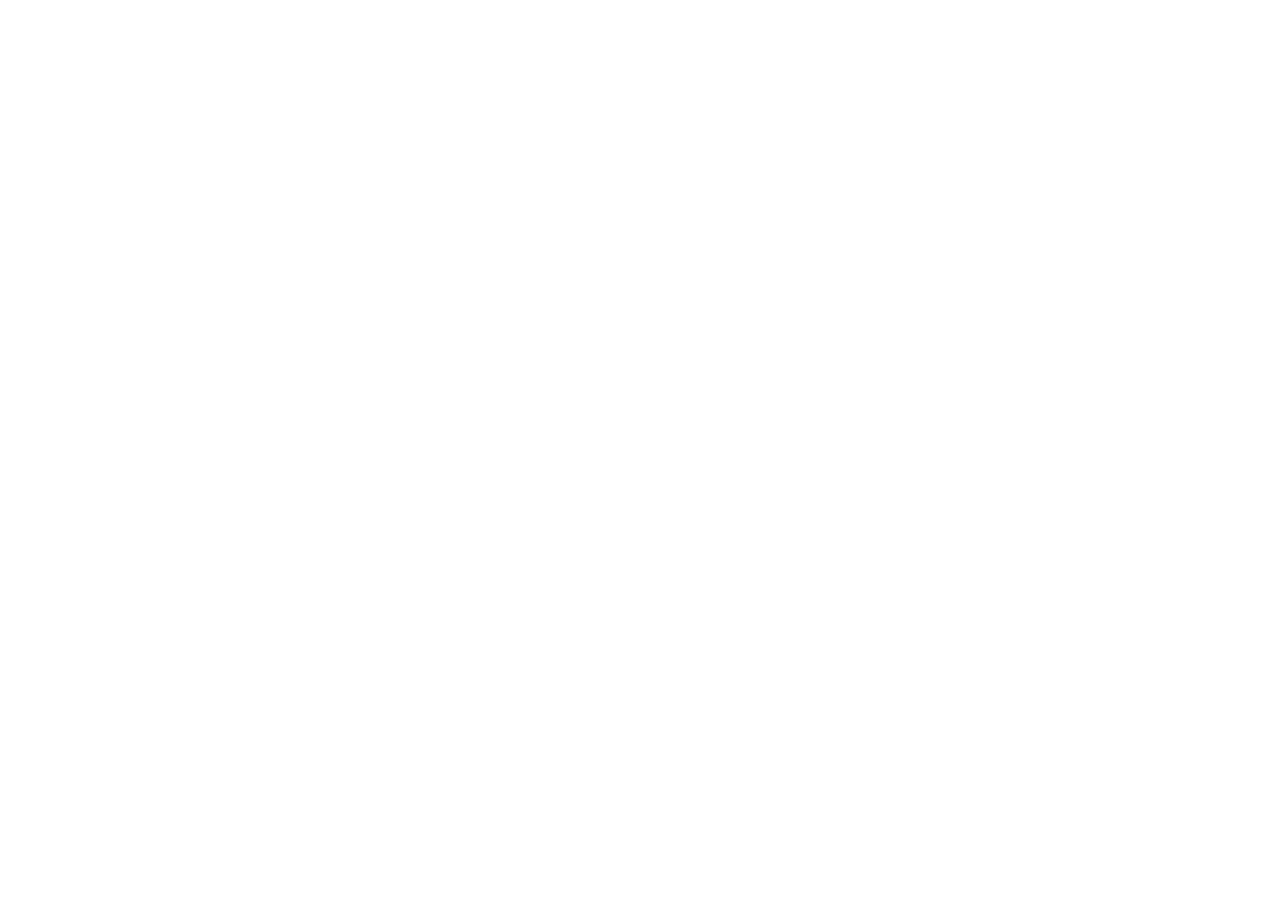
==== index.html @ 49012175 "first commit" ====
<!DOCTYPE html>
<html lang="en">
<head>
    <meta charset="UTF-8">
    <meta http-equiv="X-UA-Compatible" content="IE=edge">
    <meta name="viewport" content="width=device-width, initial-scale=1.0">
    <title>Document</title>
</head>
<body>
    
</body>
</html>
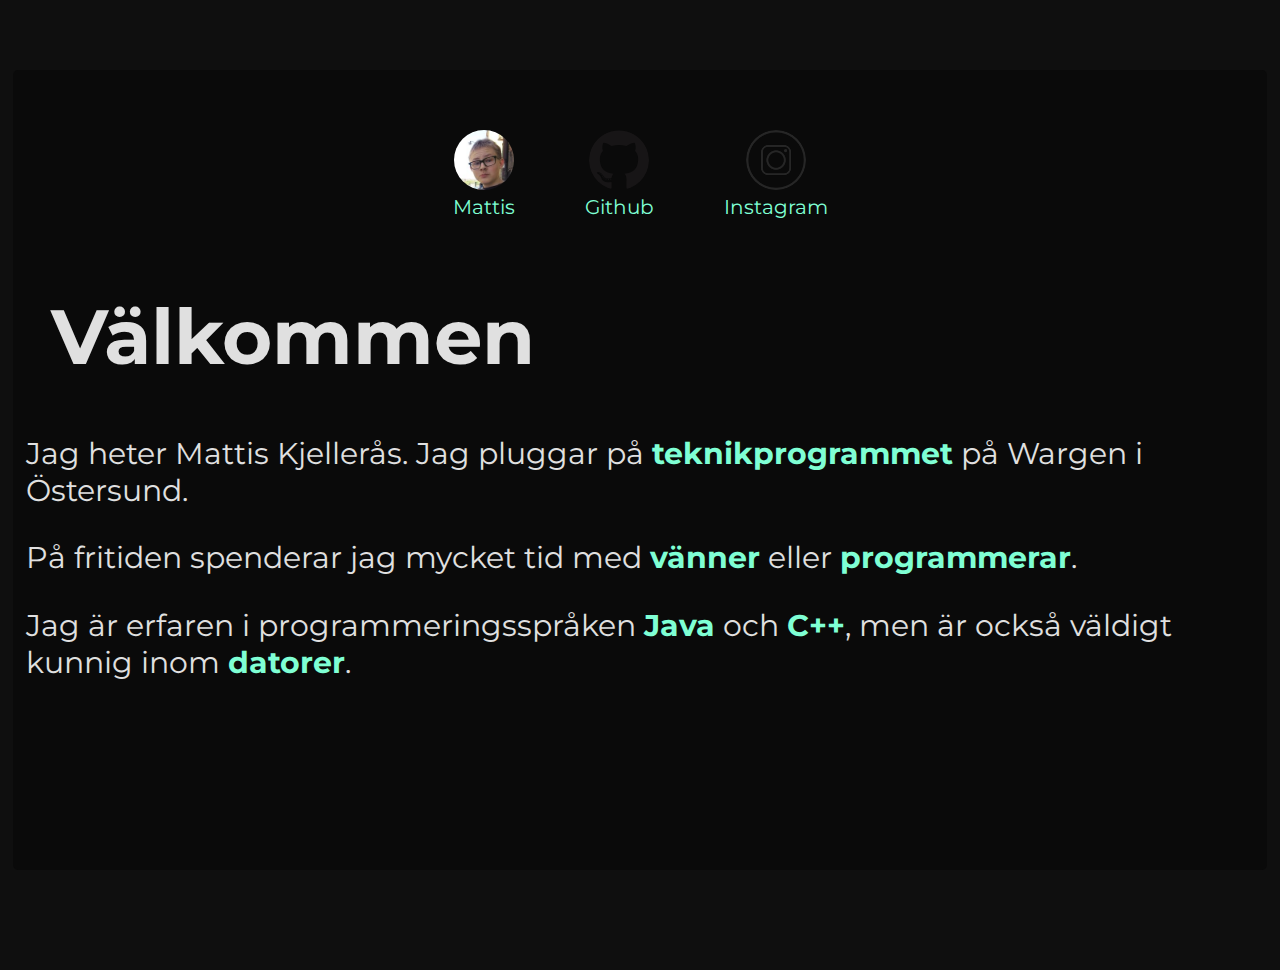
==== commit 777e8e4f: "Probably finished website" ====
--- a/index.html
+++ b/index.html
@@ -1,12 +1,46 @@
 <!DOCTYPE html>
 <html lang="en">
 <head>
-    <meta charset="UTF-8">
-    <meta http-equiv="X-UA-Compatible" content="IE=edge">
-    <meta name="viewport" content="width=device-width, initial-scale=1.0">
-    <title>Document</title>
+	<meta charset="UTF-8">
+	<meta http-equiv="X-UA-Compatible" content="IE=edge">
+	<meta name="viewport" content="width=device-width, initial-scale=1.0">
+	
+	<link rel="stylesheet" href="https://fonts.googleapis.com/css?family=Montserrat">
+
+	<link rel="stylesheet" href="styles.css">
+	<title>Document</title>
 </head>
 <body>
-    
+	<div id= "main" class="main">
+		<div class="inner-container">
+			<header>
+				<ul>
+					<ul>
+						<li><a href="https://mattis.gr8.site"><img src="images/mattis.jpg" id="nav-pic" class="nav-pic"></a></li>
+						<li><a href="https://mattis.gr8.site">Mattis</a></li>
+					</ul>
+
+					<ul>
+						<li><a href="https://github.com/INeedAwesome"><img src="images/GitHub120px.png" id="nav-pic" class="nav-pic"></a></li>
+						<li><a href="https://github.com/INeedAwesome">Github</a></li>
+					</ul>
+
+					<ul>
+						<li><a href="https://www.instagram.com/mattis_kjelleras/"><img src="images/instagram.webp" id="nav-pic" class="nav-pic"></a></li>
+						<li><a href="https://www.instagram.com/mattis_kjelleras/">Instagram</a></li>
+					</ul>
+				</ul>
+			</header>
+			<main>
+				<div class="main-message">
+					<h1 id="valkommen" class="text valkommen">Välkommen</h1>
+					<p id="text" class="text">Jag heter Mattis Kjellerås. Jag pluggar på  <span class="green bold">teknikprogrammet</span> på Wargen i Östersund.</p>
+					<p id="text" class="text">På fritiden spenderar jag mycket tid med <span class="green bold">vänner</span> eller <span class="green bold">programmerar</span>. </p>
+					<p id="text" class="text">Jag är erfaren i programmeringsspråken <span class="green bold">Java</span> och <span class="green bold">C++</span>, men är också väldigt kunnig inom <span class="green bold">datorer</span>. </p>
+				</div>
+			</main>
+
+		</div>
+	</div>
 </body>
 </html>--- a/styles.css
+++ b/styles.css
@@ -0,0 +1,110 @@
+body {
+	background-color: #0F0F0F;
+	font-family: "Montserrat", sans-serif;
+	overflow-y: hidden;
+	overflow-x: hidden;
+	text-decoration: none;
+	
+}
+body, html {
+	width: 100%;
+	height: 100%;
+	margin: 0;
+	padding: 0;
+}
+
+header {
+	text-align: center;
+	
+}
+header ul{
+	padding-left: 5px;
+	padding-right: 5px;
+	padding-top: 20px;
+	font-size: 20px;
+	display: flex;
+	display: inline-table;
+	
+}
+header ul ul li{
+	display: block;
+	margin-left: auto;
+	margin-right: auto;
+	
+}
+header ul li {
+	display:inline;
+	padding-left: 30px;
+	padding-right: 30px;
+	
+}
+header ul li a {
+	text-decoration:none;
+	color: #7FFFD4;
+}
+
+	/* this is if window width is below 900 */
+@media (max-width:900px) {
+	#main {
+		padding: 20px 10px 10px 10px;
+	}
+	header ul {
+		font-size: 16px;
+	}
+	#text {
+		font-size: 1.1em;
+	}
+	#valkommen {
+		font-size: 8vw;
+	}
+	header ul li {
+		padding-left: 10px;
+		padding-right: 10px;
+	}
+	#nav-pic {
+		width: 40px;
+	}
+}
+	/* this is if window width is over 900 */
+@media (min-width:900px) {
+	
+}
+
+.main {
+	padding: 70px 1vw 0px 1vw;
+	height: 100%;
+	
+}
+
+.nav-pic {
+	width: 60px;
+	border-radius: 50%;
+}
+
+.text {
+	padding-left: 1vw;
+	color: #E0E0E0;
+	font-size: 1.9em;
+}
+
+.inner-container {
+	background: #0A0A0A;
+	border-radius: 5px;
+	height: 50em;
+}
+
+.valkommen {
+	font-size: 6vw;
+	padding-left: .5em;
+}
+
+.green {
+	color: #7FFFD4;
+}
+.bold {
+	font-weight: bold;
+}
+
+a:link {
+	text-decoration: none;
+}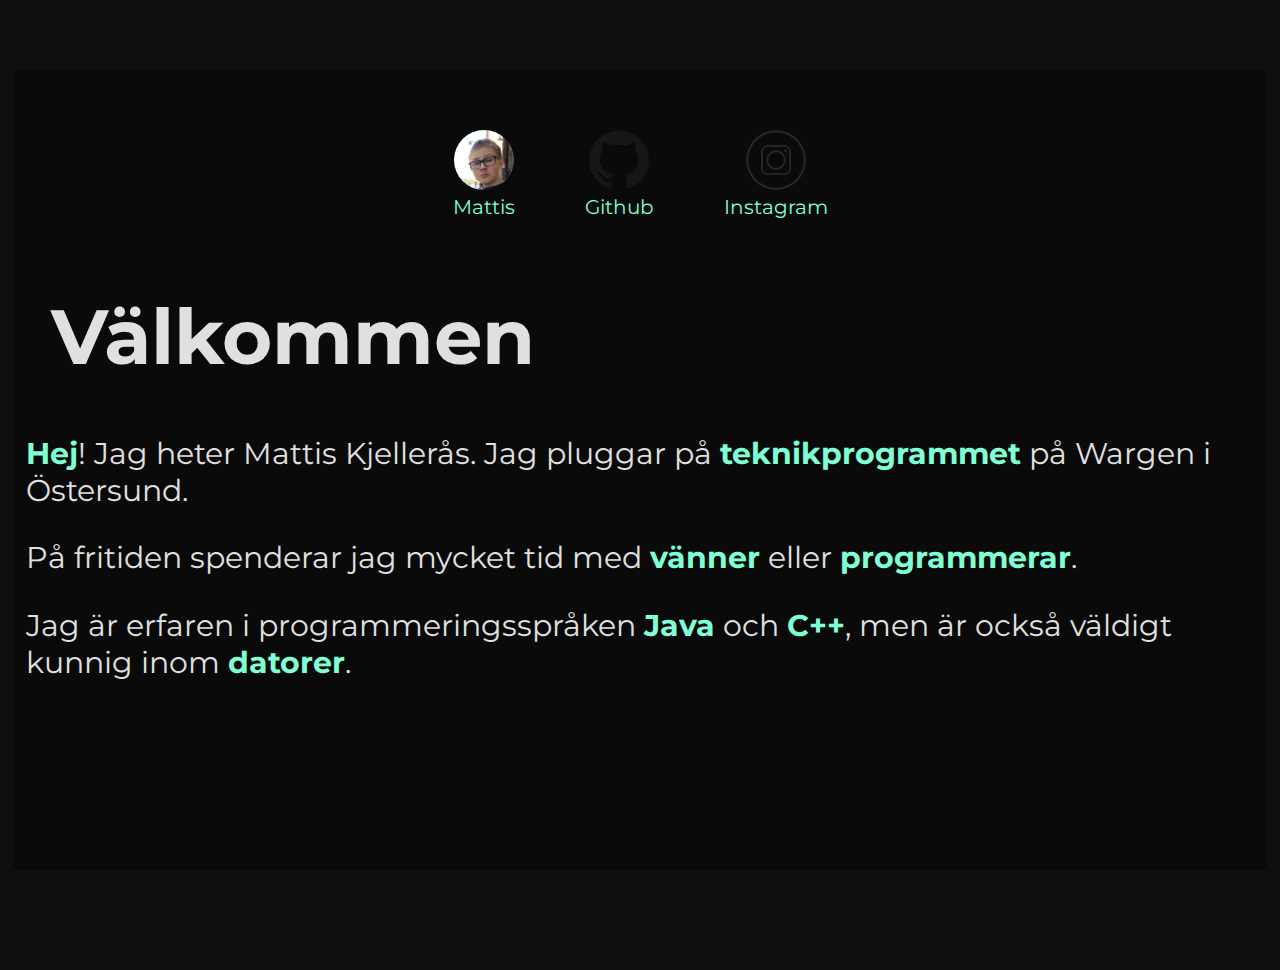
==== commit 0be1da24: "Updated text" ====
--- a/index.html
+++ b/index.html
@@ -5,10 +5,11 @@
 	<meta http-equiv="X-UA-Compatible" content="IE=edge">
 	<meta name="viewport" content="width=device-width, initial-scale=1.0">
 	
+	<link rel="icon" type="image/x-icon" href="/images/favicon-32x32.png" style="border-radius: 50%;">
 	<link rel="stylesheet" href="https://fonts.googleapis.com/css?family=Montserrat">
+	<link rel="stylesheet" href="styles.css">
 
-	<link rel="stylesheet" href="styles.css">
-	<title>Document</title>
+	<title>Mattis K</title>
 </head>
 <body>
 	<div id= "main" class="main">
@@ -34,7 +35,7 @@
 			<main>
 				<div class="main-message">
 					<h1 id="valkommen" class="text valkommen">Välkommen</h1>
-					<p id="text" class="text">Jag heter Mattis Kjellerås. Jag pluggar på  <span class="green bold">teknikprogrammet</span> på Wargen i Östersund.</p>
+					<p id="text" class="text"><span class="green bold">Hej</span>! Jag heter Mattis Kjellerås. Jag pluggar på  <span class="green bold">teknikprogrammet</span> på Wargen i Östersund.</p>
 					<p id="text" class="text">På fritiden spenderar jag mycket tid med <span class="green bold">vänner</span> eller <span class="green bold">programmerar</span>. </p>
 					<p id="text" class="text">Jag är erfaren i programmeringsspråken <span class="green bold">Java</span> och <span class="green bold">C++</span>, men är också väldigt kunnig inom <span class="green bold">datorer</span>. </p>
 				</div>
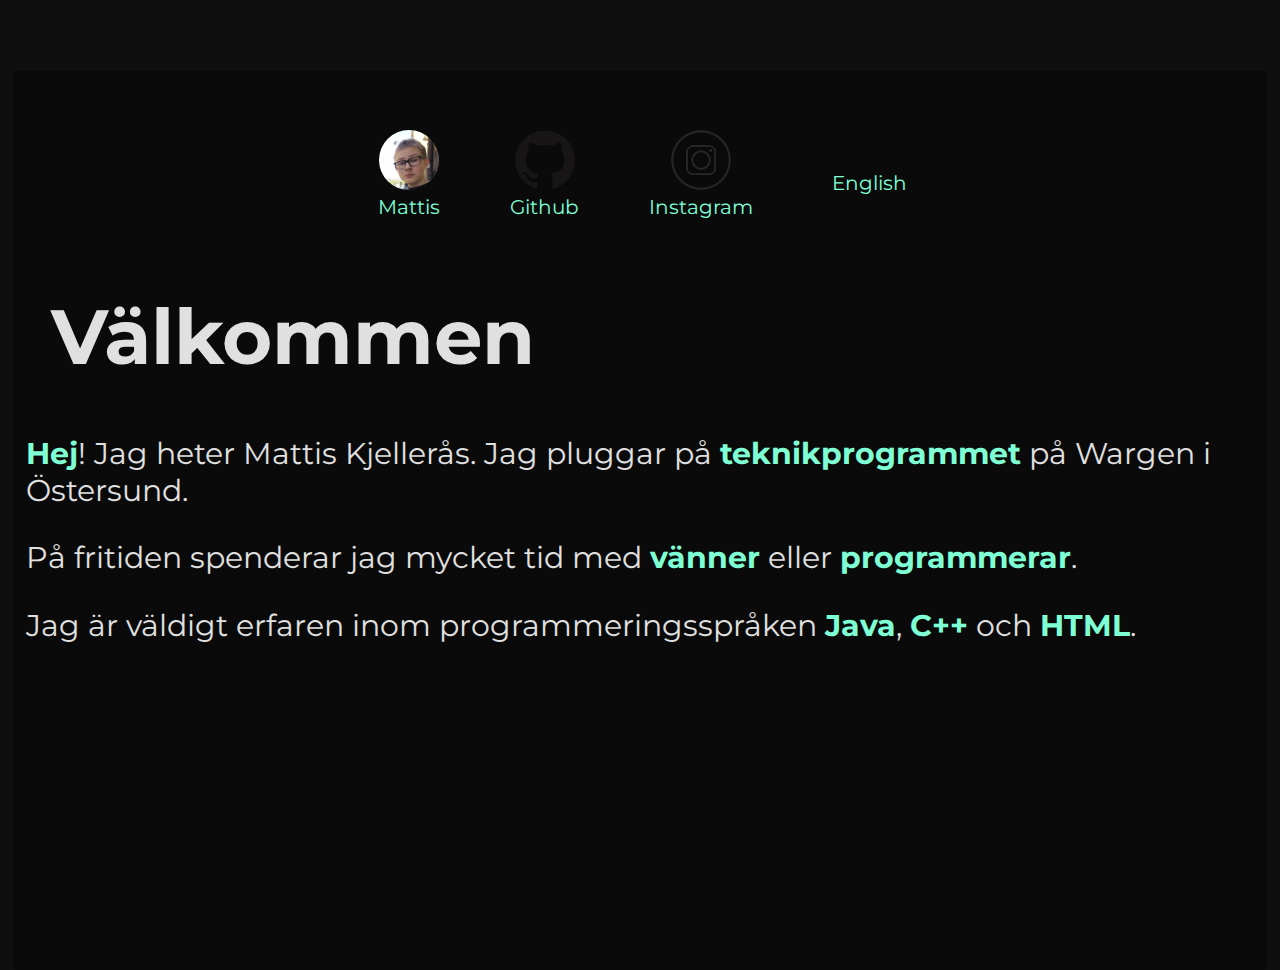
==== commit b8ba7eac: "added english translation" ====
--- a/index.html
+++ b/index.html
@@ -1,5 +1,5 @@
 <!DOCTYPE html>
-<html lang="en">
+<html lang="sv">
 <head>
 	<meta charset="UTF-8">
 	<meta http-equiv="X-UA-Compatible" content="IE=edge">
@@ -31,13 +31,19 @@
 						<li><a href="https://www.instagram.com/mattis_kjelleras/">Instagram</a></li>
 					</ul>
 				</ul>
+
+				<ul>
+					<div>
+						<li><a href="english.html">English</a></li>
+					</div>
+				</ul>
 			</header>
 			<main>
 				<div class="main-message">
 					<h1 id="valkommen" class="text valkommen">Välkommen</h1>
 					<p id="text" class="text"><span class="green bold">Hej</span>! Jag heter Mattis Kjellerås. Jag pluggar på  <span class="green bold">teknikprogrammet</span> på Wargen i Östersund.</p>
 					<p id="text" class="text">På fritiden spenderar jag mycket tid med <span class="green bold">vänner</span> eller <span class="green bold">programmerar</span>. </p>
-					<p id="text" class="text">Jag är erfaren i programmeringsspråken <span class="green bold">Java</span> och <span class="green bold">C++</span>, men är också väldigt kunnig inom <span class="green bold">datorer</span>. </p>
+					<p id="text" class="text">Jag är väldigt erfaren inom programmeringsspråken <span class="green bold">Java</span>, <span class="green bold">C++</span> och <span class="green bold">HTML</span>. </p>
 				</div>
 			</main>
 
--- a/styles.css
+++ b/styles.css
@@ -1,7 +1,7 @@
 body {
 	background-color: #0F0F0F;
 	font-family: "Montserrat", sans-serif;
-	overflow-y: hidden;
+	overflow-y: visible;
 	overflow-x: hidden;
 	text-decoration: none;
 	
@@ -90,12 +90,16 @@
 .inner-container {
 	background: #0A0A0A;
 	border-radius: 5px;
-	height: 50em;
+	height: 100%;
 }
 
 .valkommen {
 	font-size: 6vw;
 	padding-left: .5em;
+}
+
+.right {
+	float: right;
 }
 
 .green {
@@ -107,4 +111,17 @@
 
 a:link {
 	text-decoration: none;
+}
+
+::-webkit-scrollbar {
+	width: 10px;
+}
+
+::-webkit-scrollbar-track {
+	background: #0F0F0F; 
+}
+
+::-webkit-scrollbar-thumb {
+	background: #7FFFD4;
+	border-radius: 6px 0px 0px 6px;
 }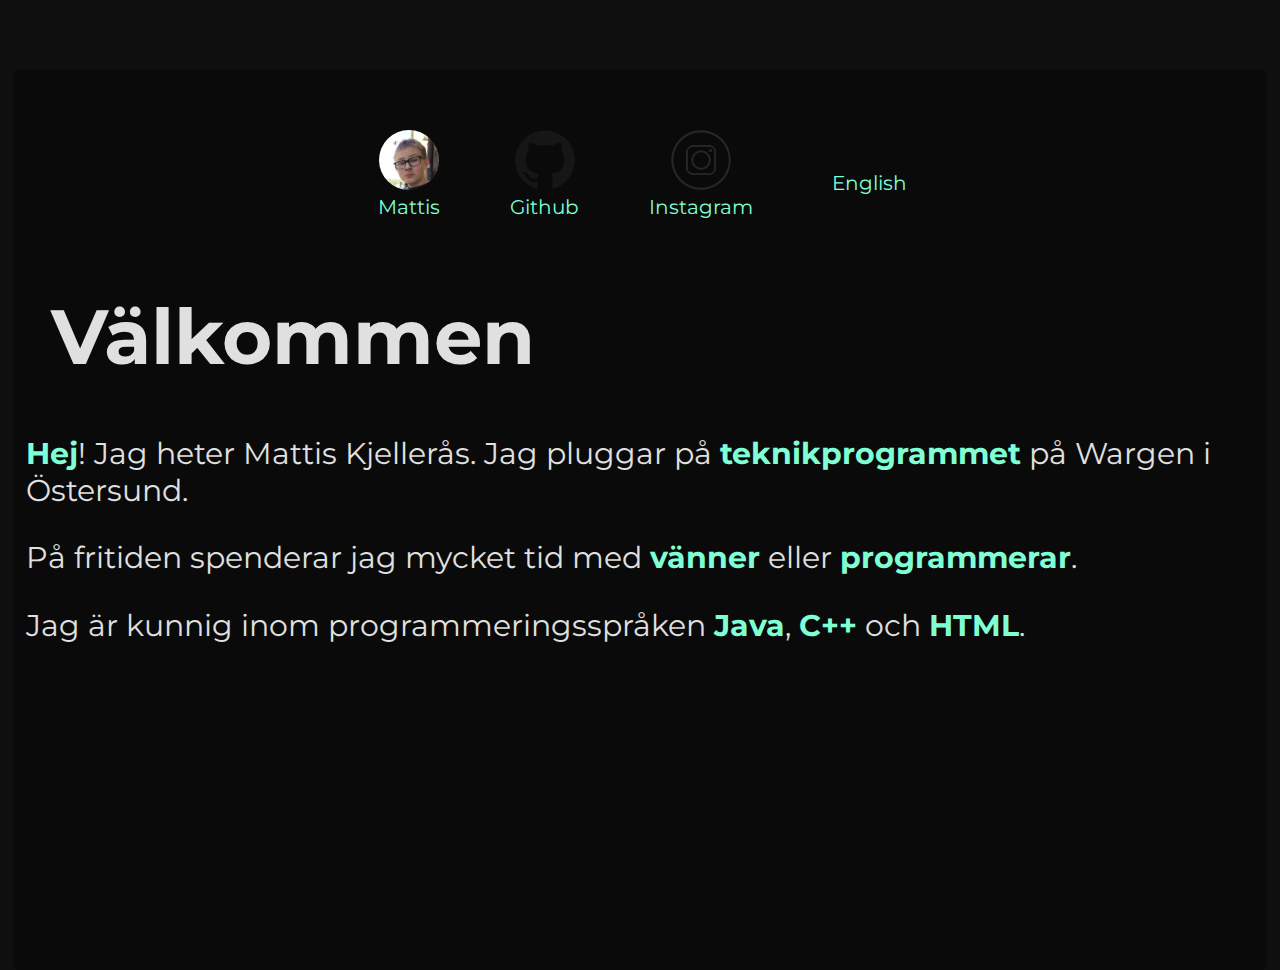
==== commit af5679cf: "updated phrases" ====
--- a/index.html
+++ b/index.html
@@ -43,7 +43,7 @@
 					<h1 id="valkommen" class="text valkommen">Välkommen</h1>
 					<p id="text" class="text"><span class="green bold">Hej</span>! Jag heter Mattis Kjellerås. Jag pluggar på  <span class="green bold">teknikprogrammet</span> på Wargen i Östersund.</p>
 					<p id="text" class="text">På fritiden spenderar jag mycket tid med <span class="green bold">vänner</span> eller <span class="green bold">programmerar</span>. </p>
-					<p id="text" class="text">Jag är väldigt erfaren inom programmeringsspråken <span class="green bold">Java</span>, <span class="green bold">C++</span> och <span class="green bold">HTML</span>. </p>
+					<p id="text" class="text">Jag är kunnig inom programmeringsspråken <span class="green bold">Java</span>, <span class="green bold">C++</span> och <span class="green bold">HTML</span>. </p>
 				</div>
 			</main>
 
